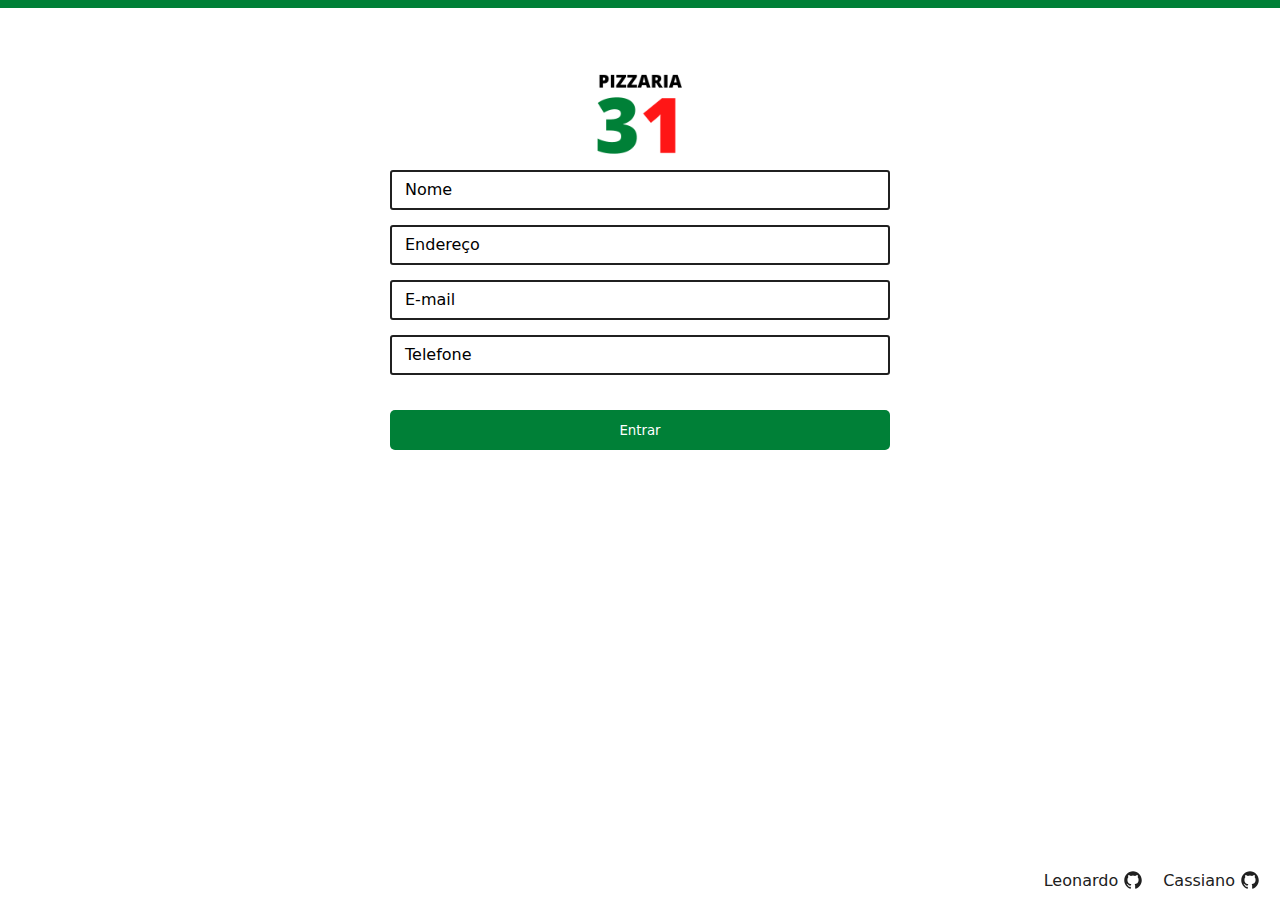
==== app/components/login/index.html @ c5dc78ef ":pizza:" ====
<!DOCTYPE html>
<html lang="en">

<head>
    <meta charset="UTF-8">
    <meta http-equiv="X-UA-Compatible" content="IE=edge">
    <link rel="shortcut icon" href="../../src/favicon.png" type="image/x-icon">
    <link rel="stylesheet" href="style.css">
    <link rel="stylesheet" href="../../style.css">

    <meta name="viewport" content="width=device-width, initial-scale=1.0">
    <title>Login - Pizzaria 31</title>
</head>

<body>


    <form>

        <div class="logo-login">
            <img src="../../src/logo.png" alt="">
        </div>



        <div class="line"></div>

        <div>
            <input type="text" id="nome" required>
            <label for="nome" class="labeluser">Nome</label>
        </div>

        <div>
            <input type="text" id="endereco" required>
            <label for="endereco" class="labelpass">Endereço</label>
        </div>

        <div>
            <input type="text" id="email" required>
            <label for="email" class="labelpass">E-mail</label>
        </div>

        <div>
            <input type="number" id="telefone" required>
            <label for="telefone" class="labelpass">Telefone</label>
        </div>


        <button onclick="cadastrarUsuario()" type="submit">Entrar</button>
    </form>

    <footer>
        <a class="leo" href="https://github.com/leopoglia">
            <span>Leonardo</span>
            <svg xmlns="http://www.w3.org/2000/svg" class="ionicon" viewBox="0 0 512 512">
                <title>Logo Github</title>
                <path
                    d="M256 32C132.3 32 32 134.9 32 261.7c0 101.5 64.2 187.5 153.2 217.9a17.56 17.56 0 003.8.4c8.3 0 11.5-6.1 11.5-11.4 0-5.5-.2-19.9-.3-39.1a102.4 102.4 0 01-22.6 2.7c-43.1 0-52.9-33.5-52.9-33.5-10.2-26.5-24.9-33.6-24.9-33.6-19.5-13.7-.1-14.1 1.4-14.1h.1c22.5 2 34.3 23.8 34.3 23.8 11.2 19.6 26.2 25.1 39.6 25.1a63 63 0 0025.6-6c2-14.8 7.8-24.9 14.2-30.7-49.7-5.8-102-25.5-102-113.5 0-25.1 8.7-45.6 23-61.6-2.3-5.8-10-29.2 2.2-60.8a18.64 18.64 0 015-.5c8.1 0 26.4 3.1 56.6 24.1a208.21 208.21 0 01112.2 0c30.2-21 48.5-24.1 56.6-24.1a18.64 18.64 0 015 .5c12.2 31.6 4.5 55 2.2 60.8 14.3 16.1 23 36.6 23 61.6 0 88.2-52.4 107.6-102.3 113.3 8 7.1 15.2 21.1 15.2 42.5 0 30.7-.3 55.5-.3 63 0 5.4 3.1 11.5 11.4 11.5a19.35 19.35 0 004-.4C415.9 449.2 480 363.1 480 261.7 480 134.9 379.7 32 256 32z" />
            </svg>
        </a>

        <a class="cass" href="https://github.com/danielss0n">
            <span>Cassiano</span>
            <svg xmlns="http://www.w3.org/2000/svg" class="ionicon" viewBox="0 0 512 512">
                <title>Logo Github</title>
                <path
                    d="M256 32C132.3 32 32 134.9 32 261.7c0 101.5 64.2 187.5 153.2 217.9a17.56 17.56 0 003.8.4c8.3 0 11.5-6.1 11.5-11.4 0-5.5-.2-19.9-.3-39.1a102.4 102.4 0 01-22.6 2.7c-43.1 0-52.9-33.5-52.9-33.5-10.2-26.5-24.9-33.6-24.9-33.6-19.5-13.7-.1-14.1 1.4-14.1h.1c22.5 2 34.3 23.8 34.3 23.8 11.2 19.6 26.2 25.1 39.6 25.1a63 63 0 0025.6-6c2-14.8 7.8-24.9 14.2-30.7-49.7-5.8-102-25.5-102-113.5 0-25.1 8.7-45.6 23-61.6-2.3-5.8-10-29.2 2.2-60.8a18.64 18.64 0 015-.5c8.1 0 26.4 3.1 56.6 24.1a208.21 208.21 0 01112.2 0c30.2-21 48.5-24.1 56.6-24.1a18.64 18.64 0 015 .5c12.2 31.6 4.5 55 2.2 60.8 14.3 16.1 23 36.6 23 61.6 0 88.2-52.4 107.6-102.3 113.3 8 7.1 15.2 21.1 15.2 42.5 0 30.7-.3 55.5-.3 63 0 5.4 3.1 11.5 11.4 11.5a19.35 19.35 0 004-.4C415.9 449.2 480 363.1 480 261.7 480 134.9 379.7 32 256 32z" />
            </svg>
        </a>
    </footer>
    
    <script src="./index.js"></script>

</body>

</html>
---- app/components/login/style.css ----
*{
    box-sizing: border-box;
    font-family: system-ui, -apple-system, BlinkMacSystemFont, 'Segoe UI', Roboto, Oxygen, Ubuntu, Cantarell, 'Open Sans', 'Helvetica Neue', sans-serif;
}

body{
    margin: 0;
    width: 100%;
    min-height: 100vh;
    display: flex;
    justify-content: center;
}

body::after{
    content: '';
    position: absolute;
    width: 100%;
    height: 8px;
    background-color: var(--green);
}

body .logo-login{
    display: flex;
    justify-content: center;
}


body img{
    width: 100px;
}

body form{
    width: 500px;
    max-width: 500px;
    margin-top: 70px;
}

body form div{
    width: 100%;
    display: inline;
}

body form input, body form button{
    width: 100%;
    padding: 0 15px;
    height: 40px;
    margin-bottom: 15px;
}

body form button{
    background-color: var(--green);
    border: none;
    color: var(--white);
    font-weight: 500;
    border-radius: 5px;
    margin-top: 20px !important;
    cursor: pointer;
}

body form button:hover{
    background-color: var(--greenhover);
}

body form input{
    border: 2px solid var(--black);
    border-radius: 3px;
}

body form input:focus{
    border: 2px solid var(--green);
    border-radius: 3px;
    outline: none;
}

body form label{
    cursor: text;
    position: absolute;
    margin-left: 15px;
    margin-top: -45px;
    transition: 0.3s;
}

body form input:focus ~ label, input:valid ~ label{
    margin-top: -65px;
    margin-left: 10px;
    font-size: 15px;
    background-color: #fff;
    padding: 0 5px;
}

body form .esqueceu-senha{
    color: var(--black);
    font-weight: 500;
    text-decoration: none;
}

body form .esqueceu-senha:hover{
    text-decoration: underline 2px var(--green);
}

body .pizza-login{
    position: fixed;
    bottom: 0;
    width: 800px;
    margin-bottom: -10px;
}
---- app/style.css ----
:root{
    --red: rgb(255, 22, 22);
    --redhover: rgb(197, 0, 0);
    --green: rgb(0, 128, 55);
    --greenhover: rgb(0, 109, 47);
    --black: rgb(32, 32, 32);
    --white: #fff;
}

*{
    font-family: system-ui, -apple-system, BlinkMacSystemFont, 'Segoe UI', Roboto, Oxygen, Ubuntu, Cantarell, 'Open Sans', 'Helvetica Neue', sans-serif;
}

body{
    margin: 0;
    width: 100%;
    min-height: 100vh;
    overflow: hidden;
}

header, header dl, header dl dd, main button, footer, footer div, footer a{
    display: flex;
    align-items: center;
}

header{
    width: 100%;
    justify-content: space-between;
    z-index: 1;
    position: relative;
}

header img{
    margin: 20px;
    margin-left: 50px;
    width: 80px;
}

header dd .material-symbols-outlined{
    font-size: 30px;
    color: var(--black);
    cursor: pointer;
    transition: 0.3s;
}

header dd .material-symbols-outlined:hover{
    color: var(--green);
}

header dl{
    margin: 30px;
}

header dl dd{
    justify-content: center;
}


main h1{
    color: var(--black);
    font-size: 90px;
    margin-left: 50px;
    margin-bottom: 10px;
}

main button{
    width: 100px;
    padding: 5px 75px;
    color: var(--white);
    border-radius: 5px;
    margin-left: 50px;
    font-weight: 400;
    font-size: 20px;
    justify-content: center;
    cursor: pointer;
    transition: 0.3s;
    border: none;
    background-color: var(--black);
    border: 3px solid transparent;
}

main button:hover{
    transition: 0.3s;
    border: 3px solid var(--black);
    background-color: var(--white);
    color: var(--black);
}

main .pizza{
    color: var(--red);
}

main .senai{
    color: var(--green);
}

main img{
    position: absolute;
    right: -100;
    top: 0;
    margin-left: 600px;
}

footer{
    position: absolute;
    bottom: 0;
    right: 0;
    margin-right: 20px;
    margin-bottom: 10px;
}

footer a{
    cursor: pointer;
    color: var(--black);
    fill: var(--black);
    text-decoration: none;
    transition: 0.3s;
}

footer .leo:hover{
    color: var(--green);
    fill: var(--green);
}

footer .cass:hover{
    color: var(--red);
    fill: var(--red);
}

footer span{
    font-weight: 500;
    margin-left: 20px;
}

footer .ionicon{
    cursor: pointer;
    margin-left: 5px;
    width: 20px;
}
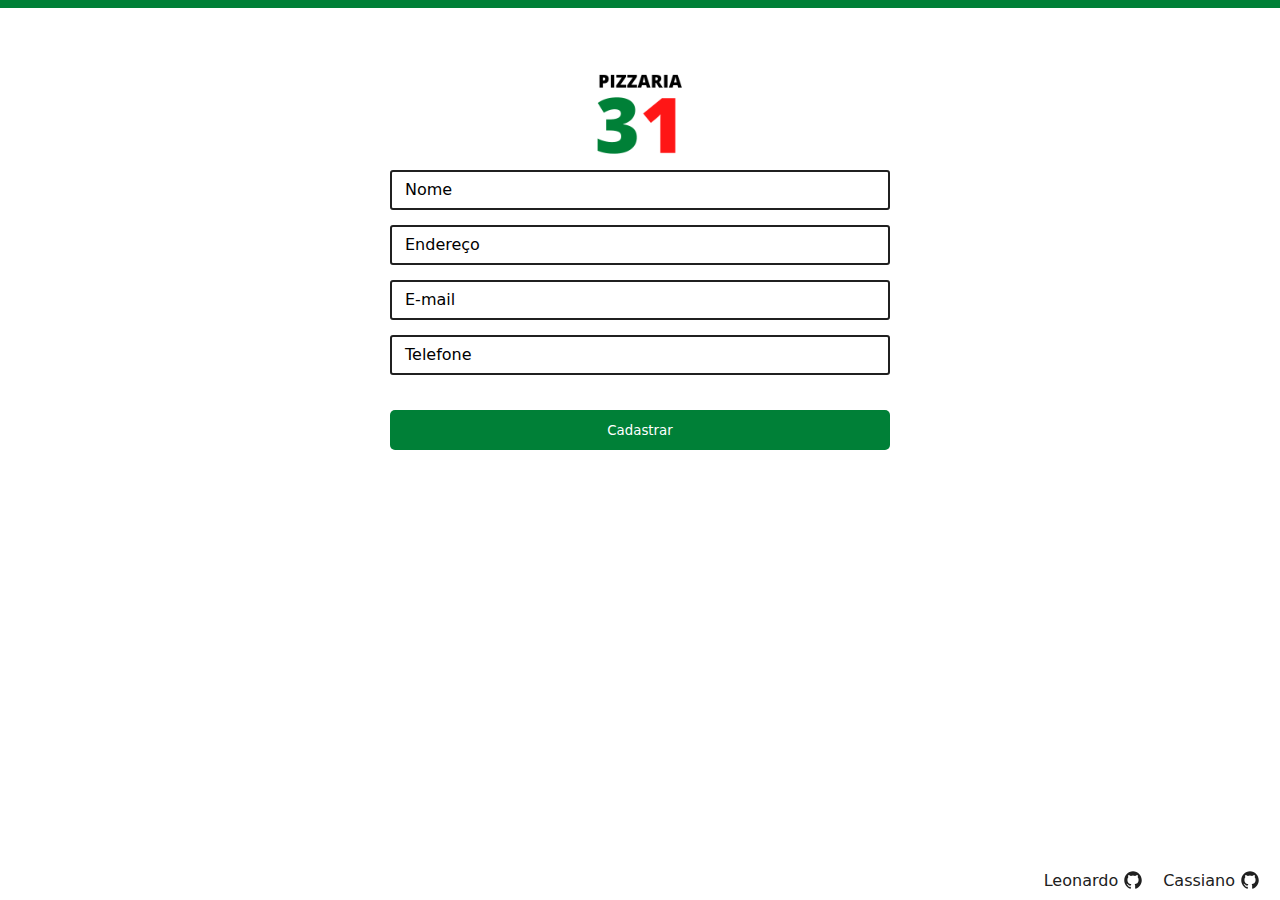
==== commit 775dc4fb: ":pizza:" ====
--- a/app/components/login/index.html
+++ b/app/components/login/index.html
@@ -46,7 +46,7 @@
         </div>
 
 
-        <button onclick="cadastrarUsuario()" type="submit">Entrar</button>
+        <button onclick="cadastrarUsuario()" type="submit">Cadastrar</button>
     </form>
 
     <footer>
--- a/app/style.css
+++ b/app/style.css
@@ -1,4 +1,4 @@
-:root{
+:root {
     --red: rgb(255, 22, 22);
     --redhover: rgb(197, 0, 0);
     --green: rgb(0, 128, 55);
@@ -7,101 +7,97 @@
     --white: #fff;
 }
 
-*{
+*::-webkit-scrollbar {
+    width: 5px;
+    height: 5px;
+}
+
+*::-webkit-scrollbar-track {
+    background: transparent;
+}
+
+*::-webkit-scrollbar-thumb {
+    background-color: var(--green);
+}
+
+* {
     font-family: system-ui, -apple-system, BlinkMacSystemFont, 'Segoe UI', Roboto, Oxygen, Ubuntu, Cantarell, 'Open Sans', 'Helvetica Neue', sans-serif;
 }
 
-body{
+body {
     margin: 0;
     width: 100%;
     min-height: 100vh;
     overflow: hidden;
 }
 
-header, header dl, header dl dd, main button, footer, footer div, footer a{
+header,
+header dl,
+header dl dd,
+main button,
+footer,
+footer div,
+footer a {
     display: flex;
     align-items: center;
 }
 
-header{
+header {
     width: 100%;
     justify-content: space-between;
     z-index: 1;
     position: relative;
 }
 
-header img{
+header img {
     margin: 20px;
     margin-left: 50px;
     width: 80px;
 }
 
-header dd .material-symbols-outlined{
+header dd .material-symbols-outlined {
     font-size: 30px;
     color: var(--black);
     cursor: pointer;
     transition: 0.3s;
 }
 
-header dd .material-symbols-outlined:hover{
+header dd .material-symbols-outlined:hover {
     color: var(--green);
 }
 
-header dl{
+header dl {
     margin: 30px;
 }
 
-header dl dd{
+header dl dd {
     justify-content: center;
 }
 
 
-main h1{
+main h1 {
     color: var(--black);
     font-size: 90px;
     margin-left: 50px;
     margin-bottom: 10px;
 }
 
-main button{
-    width: 100px;
-    padding: 5px 75px;
-    color: var(--white);
-    border-radius: 5px;
-    margin-left: 50px;
-    font-weight: 400;
-    font-size: 20px;
-    justify-content: center;
-    cursor: pointer;
-    transition: 0.3s;
-    border: none;
-    background-color: var(--black);
-    border: 3px solid transparent;
-}
-
-main button:hover{
-    transition: 0.3s;
-    border: 3px solid var(--black);
-    background-color: var(--white);
-    color: var(--black);
-}
-
-main .pizza{
+main .pizza {
     color: var(--red);
 }
 
-main .senai{
+main .senai {
     color: var(--green);
 }
 
-main img{
+main img {
     position: absolute;
     right: -100;
     top: 0;
     margin-left: 600px;
 }
 
-footer{
+footer {
     position: absolute;
     bottom: 0;
     right: 0;
@@ -109,7 +105,7 @@
     margin-bottom: 10px;
 }
 
-footer a{
+footer a {
     cursor: pointer;
     color: var(--black);
     fill: var(--black);
@@ -117,22 +113,22 @@
     transition: 0.3s;
 }
 
-footer .leo:hover{
+footer .leo:hover {
     color: var(--green);
     fill: var(--green);
 }
 
-footer .cass:hover{
+footer .cass:hover {
     color: var(--red);
     fill: var(--red);
 }
 
-footer span{
+footer span {
     font-weight: 500;
     margin-left: 20px;
 }
 
-footer .ionicon{
+footer .ionicon {
     cursor: pointer;
     margin-left: 5px;
     width: 20px;
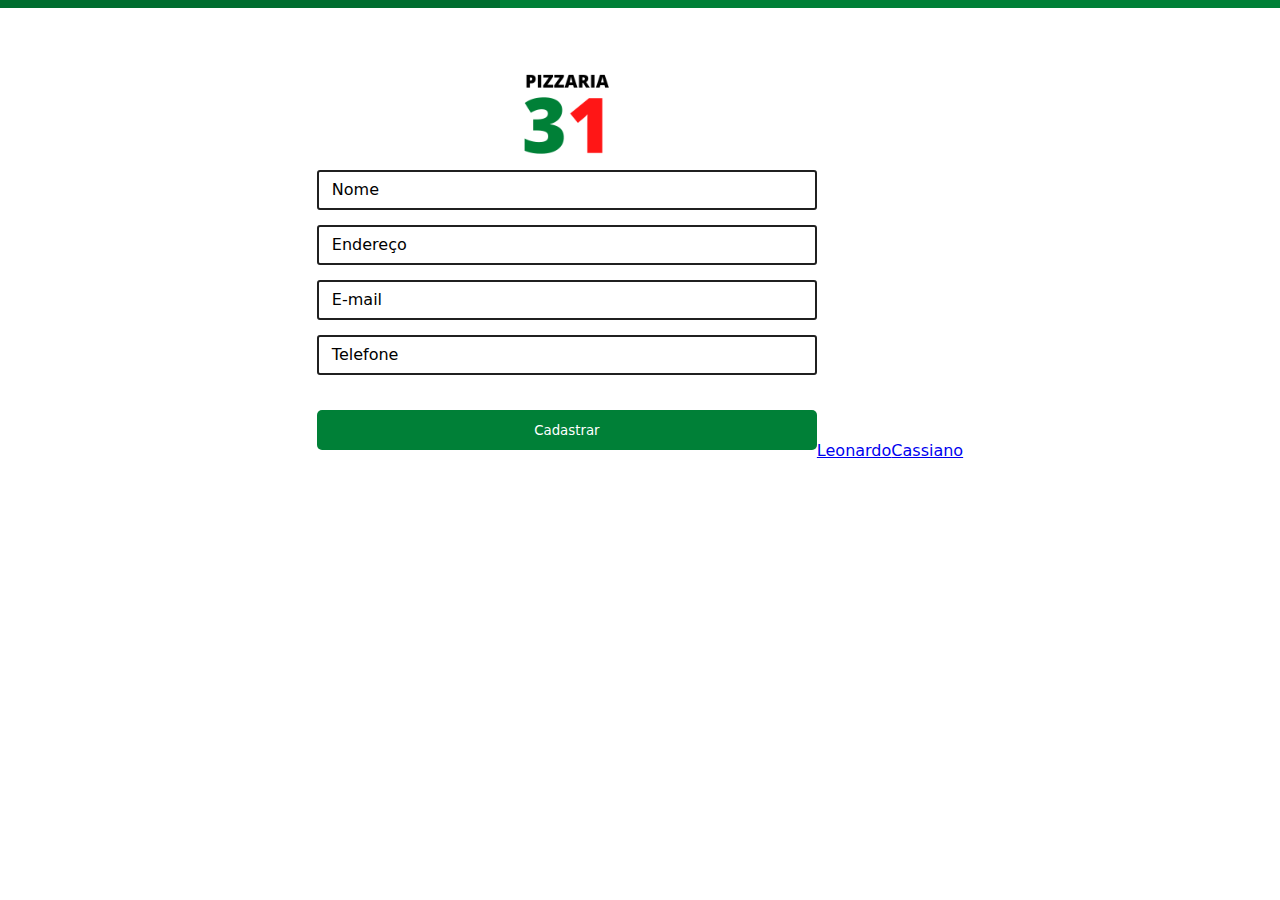
==== commit 54f2766a: "a" ====
--- a/app/components/login/index.html
+++ b/app/components/login/index.html
@@ -14,14 +14,14 @@
 
 <body>
 
+    <div class="barra"></div>
+
 
     <form>
 
         <div class="logo-login">
             <img src="../../src/logo.png" alt="">
         </div>
-
-
 
         <div class="line"></div>
 
--- a/app/components/login/style.css
+++ b/app/components/login/style.css
@@ -1,9 +1,9 @@
-*{
+* {
     box-sizing: border-box;
     font-family: system-ui, -apple-system, BlinkMacSystemFont, 'Segoe UI', Roboto, Oxygen, Ubuntu, Cantarell, 'Open Sans', 'Helvetica Neue', sans-serif;
 }
 
-body{
+body {
     margin: 0;
     width: 100%;
     min-height: 100vh;
@@ -11,7 +11,27 @@
     justify-content: center;
 }
 
-body::after{
+body .barra {
+    width: 500px;
+    height: 8px;
+    background-color: var(--greenhover);
+    position: fixed;
+    z-index: 1;
+    left: 0;
+    animation: barra 3s infinite linear ;
+}
+
+@keyframes barra {
+    0% {
+        margin-left: -500px;
+    }
+    100% {
+        margin-left: 100%;
+    }
+}
+    
+
+body::after {
     content: '';
     position: absolute;
     width: 100%;
@@ -19,35 +39,36 @@
     background-color: var(--green);
 }
 
-body .logo-login{
+body .logo-login {
     display: flex;
     justify-content: center;
 }
 
 
-body img{
+body img {
     width: 100px;
 }
 
-body form{
+body form {
     width: 500px;
     max-width: 500px;
     margin-top: 70px;
 }
 
-body form div{
+body form div {
     width: 100%;
     display: inline;
 }
 
-body form input, body form button{
+body form input,
+body form button {
     width: 100%;
     padding: 0 15px;
     height: 40px;
     margin-bottom: 15px;
 }
 
-body form button{
+body form button {
     background-color: var(--green);
     border: none;
     color: var(--white);
@@ -57,22 +78,22 @@
     cursor: pointer;
 }
 
-body form button:hover{
+body form button:hover {
     background-color: var(--greenhover);
 }
 
-body form input{
+body form input {
     border: 2px solid var(--black);
     border-radius: 3px;
 }
 
-body form input:focus{
+body form input:focus {
     border: 2px solid var(--green);
     border-radius: 3px;
     outline: none;
 }
 
-body form label{
+body form label {
     cursor: text;
     position: absolute;
     margin-left: 15px;
@@ -80,7 +101,8 @@
     transition: 0.3s;
 }
 
-body form input:focus ~ label, input:valid ~ label{
+body form input:focus~label,
+input:valid~label {
     margin-top: -65px;
     margin-left: 10px;
     font-size: 15px;
@@ -88,17 +110,17 @@
     padding: 0 5px;
 }
 
-body form .esqueceu-senha{
+body form .esqueceu-senha {
     color: var(--black);
     font-weight: 500;
     text-decoration: none;
 }
 
-body form .esqueceu-senha:hover{
+body form .esqueceu-senha:hover {
     text-decoration: underline 2px var(--green);
 }
 
-body .pizza-login{
+body .pizza-login {
     position: fixed;
     bottom: 0;
     width: 800px;
--- a/app/style.css
+++ b/app/style.css
@@ -90,7 +90,40 @@
     color: var(--green);
 }
 
+<<<<<<< Updated upstream
 main img {
+=======
+
+main .senai::after{
+    content: '';
+    color: #fff;
+    font-size: 50px;
+    width: 282px;
+    height: 65px;
+    position: absolute;
+    background-color: var(--green);
+    margin-left: -287px;
+    margin-top: 33px;
+
+    animation: senai 5s infinite linear;
+}
+
+
+@keyframes senai{
+    0%{
+        width: 0px;
+    }
+    50%{
+        width: 282px;
+    }
+
+    100%{
+        width: 0px;
+    }
+}
+    
+main img{
+>>>>>>> Stashed changes
     position: absolute;
     right: -100;
     top: 0;
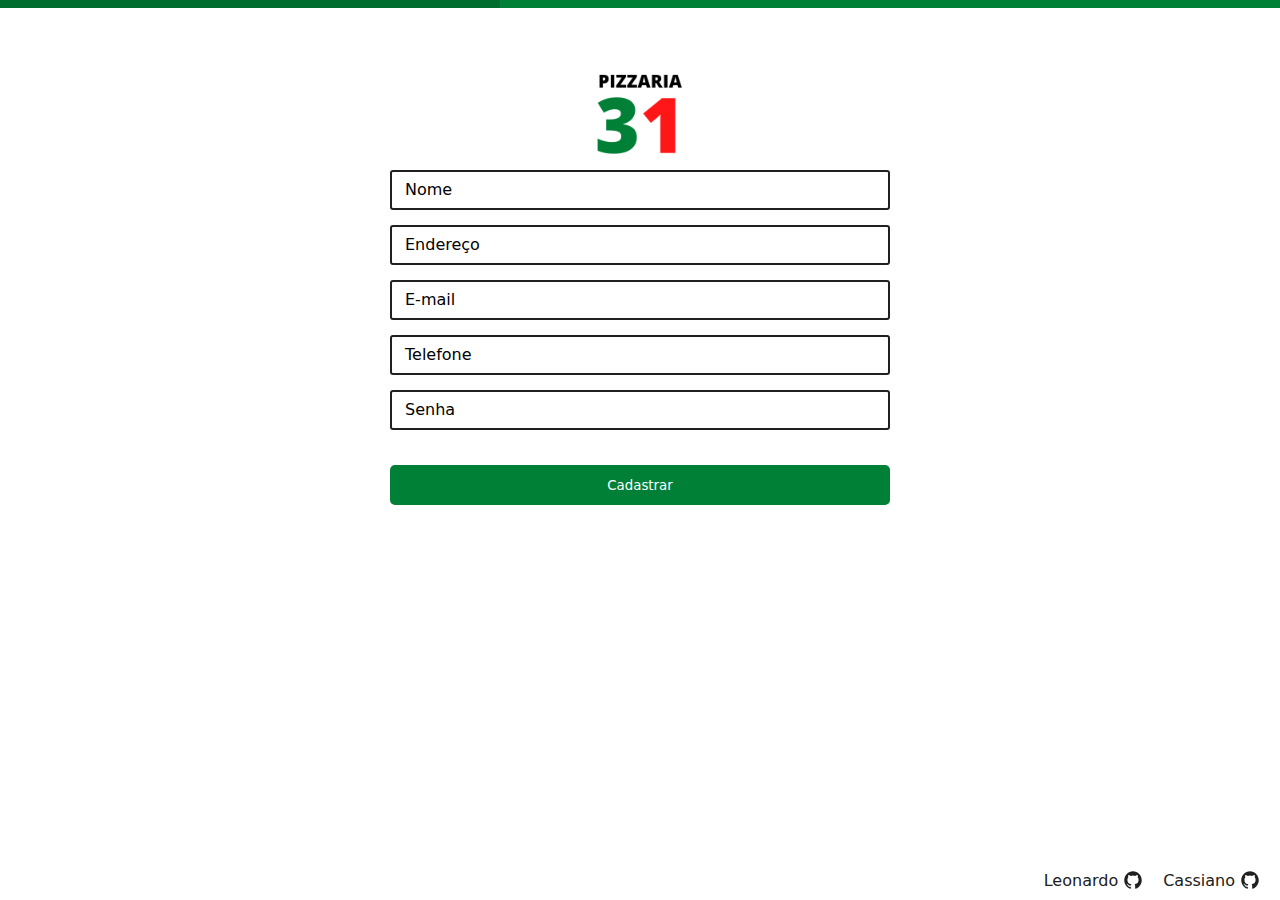
==== commit b0218e8e: "regex" ====
--- a/app/components/login/index.html
+++ b/app/components/login/index.html
@@ -45,8 +45,12 @@
             <label for="telefone" class="labelpass">Telefone</label>
         </div>
 
+        <div>
+            <input type="text" id="senha" pattern="[A-Za-z]" title="Precisa de um caractere, numero e maiscula" required>
+            <label for="senha" class="labelpass">Senha</label>
+        </div>
 
-        <button onclick="cadastrarUsuario()" type="submit">Cadastrar</button>
+        <button  type="submit" onclick="cadastrarUsuario()">Cadastrar</button>    
     </form>
 
     <footer>
--- a/app/style.css
+++ b/app/style.css
@@ -90,40 +90,22 @@
     color: var(--green);
 }
 
-<<<<<<< Updated upstream
-main img {
-=======
 
-main .senai::after{
-    content: '';
-    color: #fff;
-    font-size: 50px;
-    width: 282px;
-    height: 65px;
-    position: absolute;
-    background-color: var(--green);
-    margin-left: -287px;
-    margin-top: 33px;
-
-    animation: senai 5s infinite linear;
-}
-
-
-@keyframes senai{
-    0%{
+@keyframes senai {
+    0% {
         width: 0px;
     }
-    50%{
+
+    50% {
         width: 282px;
     }
 
-    100%{
+    100% {
         width: 0px;
     }
 }
-    
-main img{
->>>>>>> Stashed changes
+
+main img {
     position: absolute;
     right: -100;
     top: 0;
